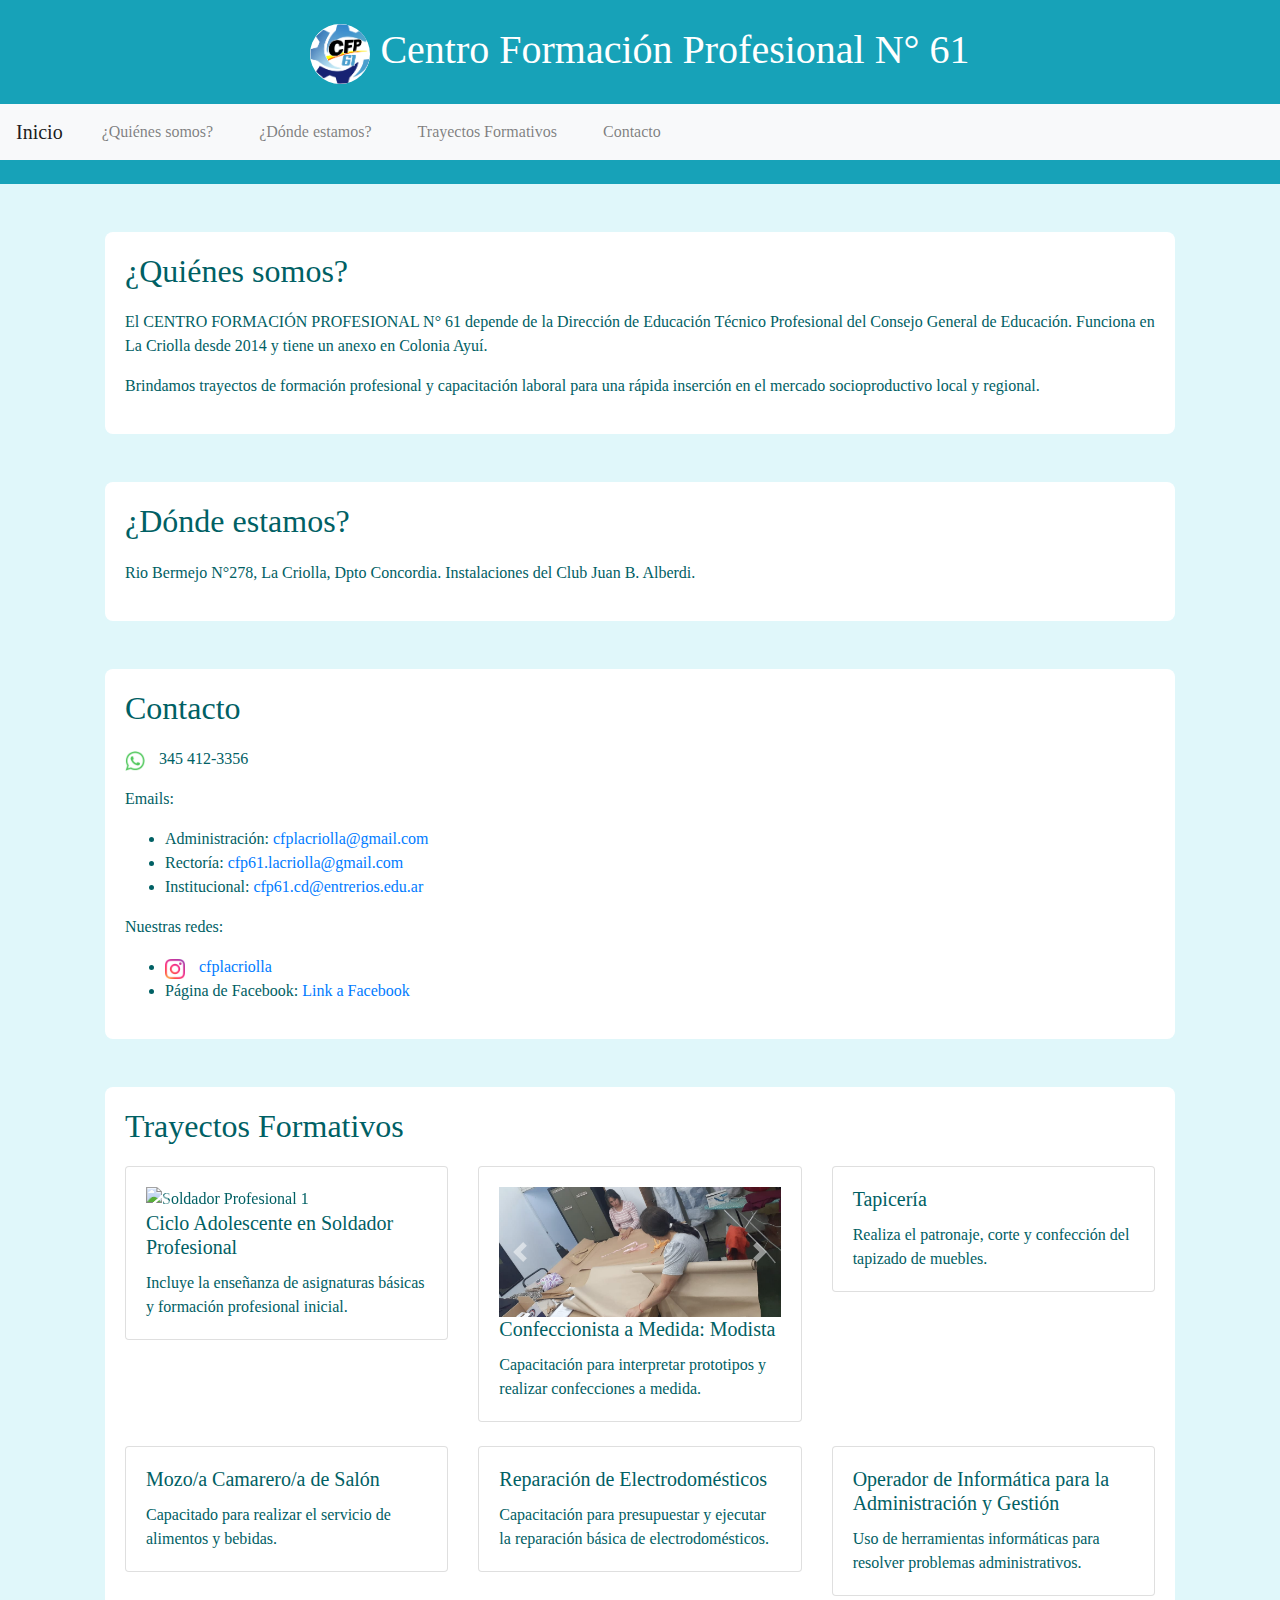
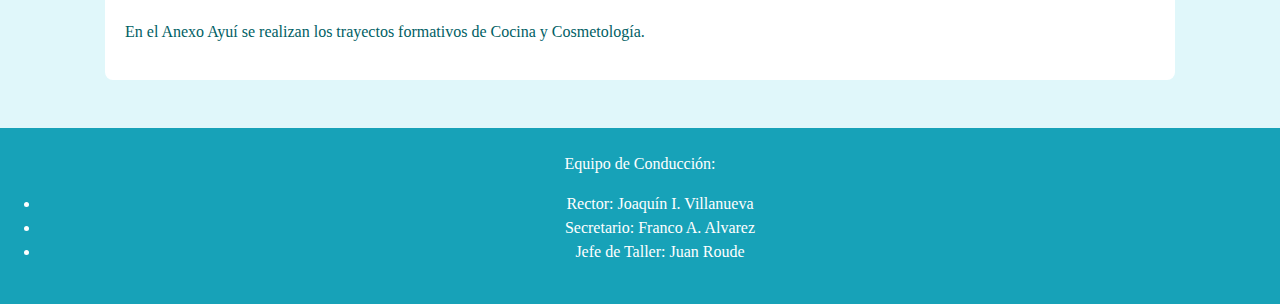
==== index.html @ 00c3df1a "Add files via upload" ====
<!DOCTYPE html>
<html lang="es">
<head>
    <meta charset="UTF-8">
    <meta name="viewport" content="width=device-width, initial-scale=1.0">
    <link href="https://stackpath.bootstrapcdn.com/bootstrap/4.5.2/css/bootstrap.min.css" rel="stylesheet">
    <link rel="stylesheet" href="styles.css">
    <title>Centro Formación Profesional N° 61</title>
</head>
<body>
    <header class="bg-info text-white text-center py-4">
        <h1><img src="./img/Copia de Sin fondo C.bordes CFP61.png" alt="logo del centro de formacion profesional" width="60px" height="60px" id="logo1">
            Centro Formación Profesional N° 61</h1>
        <nav class="navbar navbar-expand-lg navbar-light bg-light">
            <a class="navbar-brand" href="#">Inicio</a>
            <div class="collapse navbar-collapse">
                <ul class="navbar-nav">
                    <li class="nav-item"><a class="nav-link" href="#quienes-somos">¿Quiénes somos?</a></li>
                    <li class="nav-item"><a class="nav-link" href="#donde-estamos">¿Dónde estamos?</a></li>
                    <li class="nav-item"><a class="nav-link" href="#trayectos">Trayectos Formativos</a></li>
                    <li class="nav-item"><a class="nav-link" href="#contacto">Contacto</a></li>
                </ul>
            </div>
        </nav>
    </header>

    <div class="container my-5">
        <section id="quienes-somos">
            <h2>¿Quiénes somos?</h2>
            <p>El CENTRO FORMACIÓN PROFESIONAL N° 61 depende de la Dirección de Educación Técnico Profesional del Consejo General de Educación. Funciona en La Criolla desde 2014 y tiene un anexo en Colonia Ayuí.</p>
            <p>Brindamos trayectos de formación profesional y capacitación laboral para una rápida inserción en el mercado socioproductivo local y regional.</p>
        </section>

        <section id="donde-estamos" class="my-5">
            <h2>¿Dónde estamos?</h2>
            <p>Rio Bermejo N°278, La Criolla, Dpto Concordia. Instalaciones del Club Juan B. Alberdi.</p>
        </section>

        <section id="contacto" class="my-5">
            <h2>Contacto</h2>
             <p><img src="./img/whatsapp.png" height="20px" width="20px"  class="marge"> 345 412-3356</p>
            <p>Emails:</p>
            <ul>
                <li>Administración: <a href="mailto:cfplacriolla@gmail.com">cfplacriolla@gmail.com</a></li>
                <li>Rectoría: <a href="mailto:cfp61.lacriolla@gmail.com">cfp61.lacriolla@gmail.com</a></li>
                <li>Institucional: <a href="mailto:cfp61.cd@entrerios.edu.ar">cfp61.cd@entrerios.edu.ar</a></li>
            </ul>
            <p>Nuestras redes:</p>
            <ul>
                <li><img src="img/Instagram.png" height="20px" width="20px"> <a href="https://instagram.com/cfplacriolla" class="marg">cfplacriolla</a></li>
                <li>Página de Facebook: <a href="#">Link a Facebook</a></li>
            </ul>
        </section>

        <section id="trayectos" class="my-5">
            <h2>Trayectos Formativos</h2>
            <div class="row">
                <div class="col-md-4 mb-4">
                    <div class="card">
                        <div class="card-body">
                            <div id="carouselSoldador" class="carousel slide" data-ride="carousel">
                                <div class="carousel-inner">
                                    <div class="carousel-item active">
                                        <img src="img/soldador1.jpg" class="d-block w-100" alt="Soldador Profesional 1">
                                    </div>
                                    <div class="carousel-item">
                                        <img src="img/soldador2.jpg" class="d-block w-100" alt="Soldador Profesional 2">
                                    </div>
                                </div>
                                <a class="carousel-control-prev" href="#carouselSoldador" role="button" data-slide="prev">
                                    <span class="carousel-control-prev-icon" aria-hidden="true"></span>
                                    <span class="sr-only">Anterior</span>
                                </a>
                                <a class="carousel-control-next" href="#carouselSoldador" role="button" data-slide="next">
                                    <span class="carousel-control-next-icon" aria-hidden="true"></span>
                                    <span class="sr-only">Siguiente</span>
                                </a>
                            </div>
                            <h5 class="card-title">Ciclo Adolescente en Soldador Profesional</h5>
                            <p class="card-text">Incluye la enseñanza de asignaturas básicas y formación profesional inicial.</p>
                        </div>
                    </div>
                </div>
                <div class="col-md-4 mb-4">
                    <div class="card">
                        <div class="card-body">
                            <div id="carouselModista" class="carousel slide" data-ride="carousel">
                                <div class="carousel-inner">
                                    <div class="carousel-item active">
                                        <img src="img/modista2.jpg" class="d-block w-100" alt="Modista 1">
                                    </div>
                                    <div class="carousel-item">
                                        <img src="img/modista3.jpg" class="d-block w-100" alt="Modista 2">
                                    </div>
                                </div>
                                <a class="carousel-control-prev" href="#carouselModista" role="button" data-slide="prev">
                                    <span class="carousel-control-prev-icon" aria-hidden="true"></span>
                                    <span class="sr-only">Anterior</span>
                                </a>
                                <a class="carousel-control-next" href="#carouselModista" role="button" data-slide="next">
                                    <span class="carousel-control-next-icon" aria-hidden="true"></span>
                                    <span class="sr-only">Siguiente</span>
                                </a>
                            </div>
                            <h5 class="card-title">Confeccionista a Medida: Modista</h5>
                            <p class="card-text">Capacitación para interpretar prototipos y realizar confecciones a medida.</p>
                        </div>
                    </div>
                </div>
                <div class="col-md-4 mb-4">
                    <div class="card">
                        <div class="card-body">
                            <h5 class="card-title">Tapicería</h5>
                            <p class="card-text">Realiza el patronaje, corte y confección del tapizado de muebles.</p>
                        </div>
                    </div>
                </div>
                <div class="col-md-4 mb-4">
                    <div class="card">
                        <div class="card-body">
                            <h5 class="card-title">Mozo/a Camarero/a de Salón</h5>
                            <p class="card-text">Capacitado para realizar el servicio de alimentos y bebidas.</p>
                        </div>
                    </div>
                </div>
                <div class="col-md-4 mb-4">
                    <div class="card">
                        <div class="card-body">
                            
                            <h5 class="card-title">Reparación de Electrodomésticos</h5>
                            <p class="card-text">Capacitación para presupuestar y ejecutar la reparación básica de electrodomésticos.</p>
                        </div>
                    </div>
                </div>
                <div class="col-md-4 mb-4">
                    <div class="card">
                        <div class="card-body">
                            <h5 class="card-title">Operador de Informática para la Administración y Gestión</h5>
                            <p class="card-text">Uso de herramientas informáticas para resolver problemas administrativos.</p>
                        </div>
                    </div>
                </div>
            </div>
            <p>En el Anexo Ayuí se realizan los trayectos formativos de Cocina y Cosmetología.</p>
        </section>
    </div>
    <button id="back-to-top" class="btn btn-info" style="display: none; position: fixed; bottom: 30px; right: 30px; border-radius: 50%;">
        ↑
    </button>
    
    <footer class="bg-info text-white text-center py-4">
        <p>Equipo de Conducción:</p>
        <ul>
            <li>Rector: Joaquín I. Villanueva</li>
            <li>Secretario: Franco A. Alvarez</li>
            <li>Jefe de Taller: Juan Roude</li>
        </ul>
    </footer>
    <script src="script.js"></script>
    <script src="https://code.jquery.com/jquery-3.5.1.slim.min.js"></script>
    <script src="https://cdn.jsdelivr.net/npm/@popperjs/core@2.9.2/dist/umd/popper.min.js"></script>
    <script src="https://stackpath.bootstrapcdn.com/bootstrap/4.5.2/js/bootstrap.min.js"></script>
</body>
</html>
---- styles.css ----
body {
    font-family: book-antiqua;
    margin: 0;
    padding: 0;
    background-color: #e0f7fa;
    color: #006064;
}

header {
    background-color: #00acc1;
    color: white;
    padding: 10px 0;
    text-align: center;
}

header nav ul {
    list-style-type: none;
    padding: 0;
}

header nav ul li {
    display: inline;
    margin: 0 15px;
}

header nav ul li a {
    color: white;
    text-decoration: none;
}

h1, h2 {
    margin: 0;
}

section {
    padding: 20px;
    margin: 20px;
    background-color: white;
    border-radius: 8px;
}

footer {
    text-align: center;
    padding: 10px 0;
    background-color: #00acc1;
    color: white;
    position: relative;
    bottom: 0;
    width: 100%;
}

h1, h2 {
    margin-bottom: 20px;
}
html {
    scroll-behavior: smooth;
}
#back-to-top {
    font-size: 24px; 
    width: 50px;
    height: 50px;
    border: none;
    color: white;
    background-color: #00acc1;
    border-radius: 50%; 
    position: fixed; 
    bottom: 30px; 
    right: 30px; 
    cursor: pointer;
    transition: opacity 0.3s, transform 0.3s; 
    display: flex; 
    justify-content: center;
    align-items: center; 
}
@keyframes animacion {
    0% {background-color: red;}
    25%{background-color: orange;}
    50%{background-color: blue;}
    75%{background-color: green;}
    100%{background-color: red;}
}
#back-to-top:hover {
    animation: animacion infinite forwards;
    opacity: 0.8; 
    transform: scale(1.2);
    color: black; 
}

#logo1{
    background-color: white;
    border-radius: 50%;
}
.marg{
    margin-left: 10px;
}
.marge{
    margin-right: 10px;
}
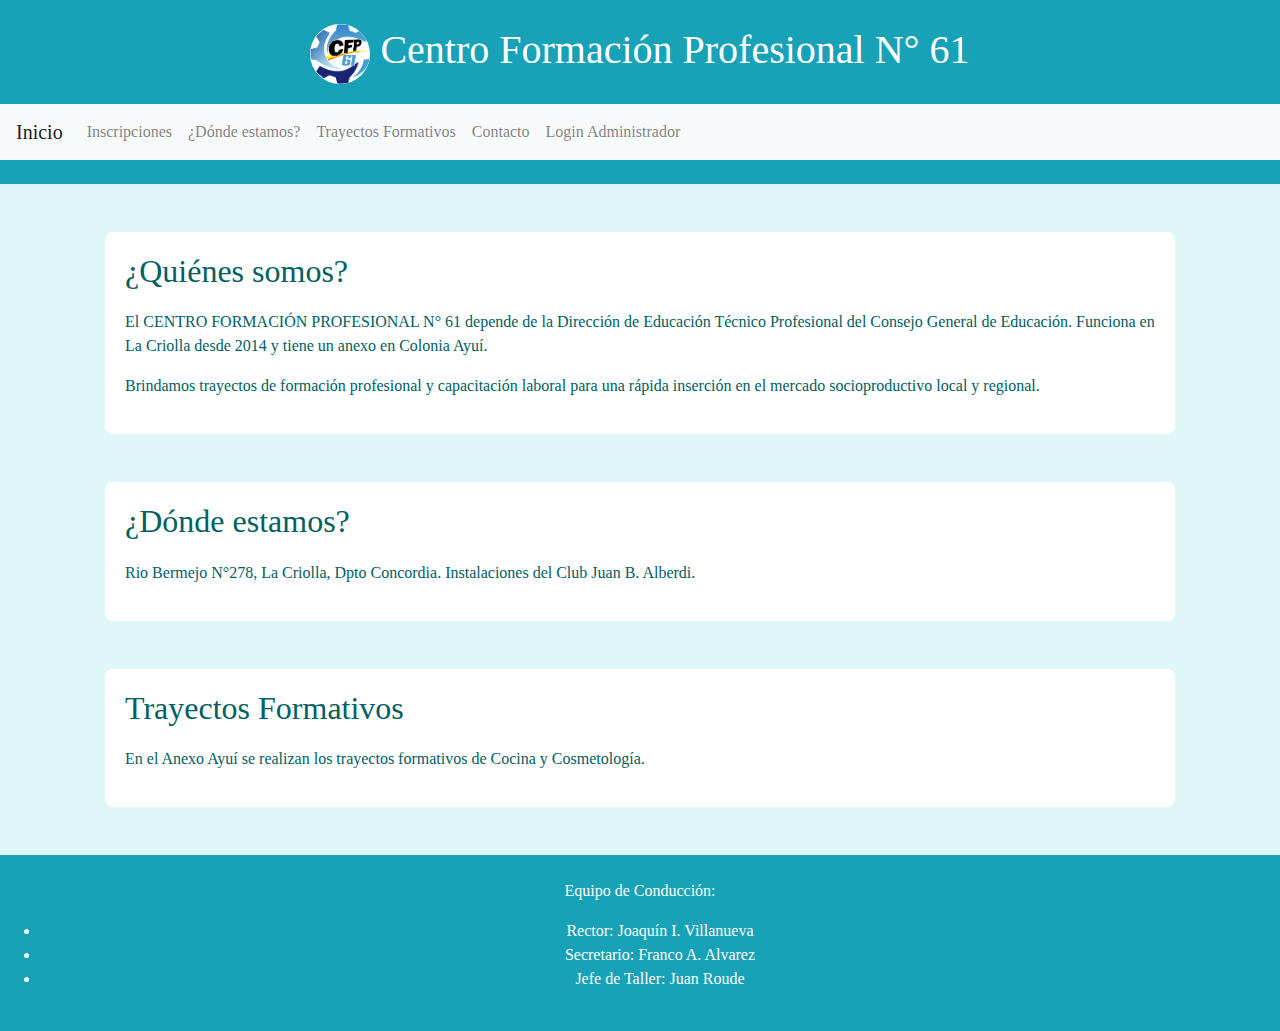
==== commit 3afd5490: "Add files via upload" ====
--- a/index.html
+++ b/index.html
@@ -1,5 +1,6 @@
 <!DOCTYPE html>
 <html lang="es">
+
 <head>
     <meta charset="UTF-8">
     <meta name="viewport" content="width=device-width, initial-scale=1.0">
@@ -7,28 +8,35 @@
     <link rel="stylesheet" href="styles.css">
     <title>Centro Formación Profesional N° 61</title>
 </head>
+
 <body>
-    <header class="bg-info text-white text-center py-4">
-        <h1><img src="./img/Copia de Sin fondo C.bordes CFP61.png" alt="logo del centro de formacion profesional" width="60px" height="60px" id="logo1">
+    <div class="bg-info text-white text-center py-4">
+        <h1><img src="./img/Copia de Sin fondo C.bordes CFP61.png" alt="logo del centro de formacion profesional"
+                width="60px" height="60px" id="logo1">
             Centro Formación Profesional N° 61</h1>
         <nav class="navbar navbar-expand-lg navbar-light bg-light">
             <a class="navbar-brand" href="#">Inicio</a>
             <div class="collapse navbar-collapse">
                 <ul class="navbar-nav">
-                    <li class="nav-item"><a class="nav-link" href="#quienes-somos">¿Quiénes somos?</a></li>
+                    <li class="nav-item"><a class="nav-link" href="./Inscripcion/inscripciones.html">Inscripciones</a>
+                    </li>
                     <li class="nav-item"><a class="nav-link" href="#donde-estamos">¿Dónde estamos?</a></li>
                     <li class="nav-item"><a class="nav-link" href="#trayectos">Trayectos Formativos</a></li>
                     <li class="nav-item"><a class="nav-link" href="#contacto">Contacto</a></li>
+                    <li class="nav-item"><a class="nav-link" href="#" data-toggle="modal"
+                            data-target="#adminLoginModal">Login Administrador</a></li>
                 </ul>
             </div>
         </nav>
-    </header>
+    </div>
 
     <div class="container my-5">
         <section id="quienes-somos">
             <h2>¿Quiénes somos?</h2>
-            <p>El CENTRO FORMACIÓN PROFESIONAL N° 61 depende de la Dirección de Educación Técnico Profesional del Consejo General de Educación. Funciona en La Criolla desde 2014 y tiene un anexo en Colonia Ayuí.</p>
-            <p>Brindamos trayectos de formación profesional y capacitación laboral para una rápida inserción en el mercado socioproductivo local y regional.</p>
+            <p>El CENTRO FORMACIÓN PROFESIONAL N° 61 depende de la Dirección de Educación Técnico Profesional del
+                Consejo General de Educación. Funciona en La Criolla desde 2014 y tiene un anexo en Colonia Ayuí.</p>
+            <p>Brindamos trayectos de formación profesional y capacitación laboral para una rápida inserción en el
+                mercado socioproductivo local y regional.</p>
         </section>
 
         <section id="donde-estamos" class="my-5">
@@ -36,129 +44,195 @@
             <p>Rio Bermejo N°278, La Criolla, Dpto Concordia. Instalaciones del Club Juan B. Alberdi.</p>
         </section>
 
-        <section id="contacto" class="my-5">
-            <h2>Contacto</h2>
-             <p><img src="./img/whatsapp.png" height="20px" width="20px"  class="marge"> 345 412-3356</p>
-            <p>Emails:</p>
-            <ul>
-                <li>Administración: <a href="mailto:cfplacriolla@gmail.com">cfplacriolla@gmail.com</a></li>
-                <li>Rectoría: <a href="mailto:cfp61.lacriolla@gmail.com">cfp61.lacriolla@gmail.com</a></li>
-                <li>Institucional: <a href="mailto:cfp61.cd@entrerios.edu.ar">cfp61.cd@entrerios.edu.ar</a></li>
-            </ul>
-            <p>Nuestras redes:</p>
-            <ul>
-                <li><img src="img/Instagram.png" height="20px" width="20px"> <a href="https://instagram.com/cfplacriolla" class="marg">cfplacriolla</a></li>
-                <li>Página de Facebook: <a href="#">Link a Facebook</a></li>
-            </ul>
-        </section>
-
         <section id="trayectos" class="my-5">
             <h2>Trayectos Formativos</h2>
-            <div class="row">
-                <div class="col-md-4 mb-4">
-                    <div class="card">
-                        <div class="card-body">
-                            <div id="carouselSoldador" class="carousel slide" data-ride="carousel">
-                                <div class="carousel-inner">
-                                    <div class="carousel-item active">
-                                        <img src="img/soldador1.jpg" class="d-block w-100" alt="Soldador Profesional 1">
-                                    </div>
-                                    <div class="carousel-item">
-                                        <img src="img/soldador2.jpg" class="d-block w-100" alt="Soldador Profesional 2">
-                                    </div>
-                                </div>
-                                <a class="carousel-control-prev" href="#carouselSoldador" role="button" data-slide="prev">
-                                    <span class="carousel-control-prev-icon" aria-hidden="true"></span>
-                                    <span class="sr-only">Anterior</span>
-                                </a>
-                                <a class="carousel-control-next" href="#carouselSoldador" role="button" data-slide="next">
-                                    <span class="carousel-control-next-icon" aria-hidden="true"></span>
-                                    <span class="sr-only">Siguiente</span>
-                                </a>
-                            </div>
-                            <h5 class="card-title">Ciclo Adolescente en Soldador Profesional</h5>
-                            <p class="card-text">Incluye la enseñanza de asignaturas básicas y formación profesional inicial.</p>
-                        </div>
-                    </div>
-                </div>
-                <div class="col-md-4 mb-4">
-                    <div class="card">
-                        <div class="card-body">
-                            <div id="carouselModista" class="carousel slide" data-ride="carousel">
-                                <div class="carousel-inner">
-                                    <div class="carousel-item active">
-                                        <img src="img/modista2.jpg" class="d-block w-100" alt="Modista 1">
-                                    </div>
-                                    <div class="carousel-item">
-                                        <img src="img/modista3.jpg" class="d-block w-100" alt="Modista 2">
-                                    </div>
-                                </div>
-                                <a class="carousel-control-prev" href="#carouselModista" role="button" data-slide="prev">
-                                    <span class="carousel-control-prev-icon" aria-hidden="true"></span>
-                                    <span class="sr-only">Anterior</span>
-                                </a>
-                                <a class="carousel-control-next" href="#carouselModista" role="button" data-slide="next">
-                                    <span class="carousel-control-next-icon" aria-hidden="true"></span>
-                                    <span class="sr-only">Siguiente</span>
-                                </a>
-                            </div>
-                            <h5 class="card-title">Confeccionista a Medida: Modista</h5>
-                            <p class="card-text">Capacitación para interpretar prototipos y realizar confecciones a medida.</p>
-                        </div>
-                    </div>
-                </div>
-                <div class="col-md-4 mb-4">
-                    <div class="card">
-                        <div class="card-body">
-                            <h5 class="card-title">Tapicería</h5>
-                            <p class="card-text">Realiza el patronaje, corte y confección del tapizado de muebles.</p>
-                        </div>
-                    </div>
-                </div>
-                <div class="col-md-4 mb-4">
-                    <div class="card">
-                        <div class="card-body">
-                            <h5 class="card-title">Mozo/a Camarero/a de Salón</h5>
-                            <p class="card-text">Capacitado para realizar el servicio de alimentos y bebidas.</p>
-                        </div>
-                    </div>
-                </div>
-                <div class="col-md-4 mb-4">
-                    <div class="card">
-                        <div class="card-body">
-                            
-                            <h5 class="card-title">Reparación de Electrodomésticos</h5>
-                            <p class="card-text">Capacitación para presupuestar y ejecutar la reparación básica de electrodomésticos.</p>
-                        </div>
-                    </div>
-                </div>
-                <div class="col-md-4 mb-4">
-                    <div class="card">
-                        <div class="card-body">
-                            <h5 class="card-title">Operador de Informática para la Administración y Gestión</h5>
-                            <p class="card-text">Uso de herramientas informáticas para resolver problemas administrativos.</p>
-                        </div>
-                    </div>
-                </div>
+            <div class="row" id="courses-container">
+                <!-- Los cursos se cargarán aquí -->
             </div>
             <p>En el Anexo Ayuí se realizan los trayectos formativos de Cocina y Cosmetología.</p>
         </section>
-    </div>
-    <button id="back-to-top" class="btn btn-info" style="display: none; position: fixed; bottom: 30px; right: 30px; border-radius: 50%;">
+
+        <section id="create-course" class="my-5" style="display: none;">
+            <h2>Crear/Actualizar Curso</h2>
+            <form id="create-course-form">
+                <div class="form-group">
+                    <label for="course-name">Nombre del Curso:</label>
+                    <input type="text" class="form-control" id="course-name" required>
+                </div>
+                <div class="form-group">
+                    <label for="course-description">Descripción del Curso:</label>
+                    <textarea class="form-control" id="course-description" required></textarea>
+                </div>
+                <div class="form-group">
+                    <label for="course-image">Imagen del Curso:</label>
+                    <input type="file" class="form-control-file" id="course-image" accept="image/*">
+                </div>
+                <button type="submit" class="btn btn-success" id="submit-button">Crear Curso</button>
+            </form>
+        </section>
+    </div>
+
+    <!-- Modal de Login de Administrador -->
+    <div class="modal fade" id="adminLoginModal" tabindex="-1" role="dialog" aria-labelledby="adminLoginModalLabel" aria-hidden="true">
+        <div class="modal-dialog" role="document">
+            <div class="modal-content">
+                <div class="modal-header">
+                    <h5 class="modal-title" id="adminLoginModalLabel">Login Administrador</h5>
+                    <button type="button" class="close" data-dismiss="modal" aria-label="Close">
+                        <span aria-hidden="true">&times;</span>
+                    </button>
+                </div>
+                <div class="modal-body">
+                    <form id="admin-login-form">
+                        <div class="form-group">
+                            <label for="admin-username">Usuario:</label>
+                            <input type="text" class="form-control" id="admin-username" required>
+                        </div>
+                        <div class="form-group">
+                            <label for="admin-password">Contraseña:</label>
+                            <input type="password" class="form-control" id="admin-password" required>
+                        </div>
+                        <button type="submit" class="btn btn-primary">Iniciar Sesión</button>
+                    </form>
+                </div>
+            </div>
+        </div>
+    </div>
+
+    
+    <button id="back-to-top" class="btn btn-info"
+        style="display: none; position: fixed; bottom: 30px; right: 30px; border-radius: 50%;">
         ↑
     </button>
-    
-    <footer class="bg-info text-white text-center py-4">
+
+    <div class="bg-info text-white text-center py-4">
         <p>Equipo de Conducción:</p>
         <ul>
-            <li>Rector: Joaquín I. Villanueva</li>
+            <li>Rector: Joaquín I. Villanueva 
             <li>Secretario: Franco A. Alvarez</li>
             <li>Jefe de Taller: Juan Roude</li>
         </ul>
-    </footer>
-    <script src="script.js"></script>
+    </div>
+
+    <script>
+        let courses = JSON.parse(localStorage.getItem('courses')) || [];
+        let editingCourseId = null;
+        let isAdminLoggedIn = false; // Variable para controlar el estado de autenticación
+
+        document.getElementById('admin-login-form').addEventListener('submit', function (event) {
+            event.preventDefault();
+            const username = document.getElementById('admin-username').value;
+            const password = document.getElementById('admin-password').value;
+
+            if (username === 'admin' && password === 'password') {
+                isAdminLoggedIn = true; // Cambiar el estado a autenticado
+                document.getElementById('create-course').style.display = 'block';
+                $('#adminLoginModal').modal('hide');
+                renderCourses();
+            } else {
+                alert('Credenciales incorrectas. Inténtalo de nuevo.');
+            }
+        });
+
+        document.getElementById('create-course-form').addEventListener('submit', function (event) {
+            event.preventDefault();
+            const courseName = document.getElementById('course-name').value;
+            const courseDescription = document.getElementById('course-description').value;
+            const courseImage = document.getElementById('course-image').files[0];
+
+            if (editingCourseId) {
+                const courseIndex = courses.findIndex(course => course.id === editingCourseId);
+                courses[courseIndex].name = courseName;
+                courses[courseIndex].description = courseDescription;
+                if (courseImage) {
+                    courses[courseIndex].image = URL.createObjectURL(courseImage);
+                }
+                editingCourseId = null;
+                document.getElementById('submit-button').textContent = 'Crear Curso';
+            } else {
+                const courseId = courses.length + 1;
+                const course = { id: courseId, name: courseName, description: courseDescription, image: URL.createObjectURL(courseImage) };
+                courses.push(course);
+            }
+            localStorage.setItem('courses', JSON.stringify(courses));
+            renderCourses();
+            document.getElementById('create-course-form').reset();
+        });
+
+        function renderCourses() {
+            const courseContainer = document.getElementById('courses-container');
+            courseContainer.innerHTML = '';
+            courses.forEach(course => {
+                const courseElement = document.createElement('div');
+                courseElement.classList.add('col-md-4');
+                courseElement.innerHTML = `
+                    <div class="card mb-4">
+                        <img src="${course.image}" class="card-img-top" alt="${course.name}">
+                        <div class="card-body">
+                            <h5 class="card-title">${course.name}</h5>
+                            <p class="card-text">${course.description}</p>
+                            ${isAdminLoggedIn ? `
+                                <button class="btn btn-warning" onclick="editCourse(${course.id})">Editar</button>
+                                <button class="btn btn-danger" onclick="confirmDeleteCourse(${course.id})">Eliminar</button>
+                            ` : ''}
+                        </div>
+                    </div>
+                `;
+                courseContainer.appendChild(courseElement);
+            });
+        }
+
+        function confirmDeleteCourse(id) {
+            if (confirm('¿Estás seguro de que deseas eliminar este curso?')) {
+                deleteCourse(id);
+            }
+        }
+
+        function deleteCourse(id) {
+            courses = courses.filter(course => course.id !== id);
+            localStorage.setItem('courses', JSON.stringify(courses));
+            renderCourses();
+        }
+
+        function editCourse(id) {
+            const course = courses.find(course => course.id === id);
+            if (course) {
+                document.getElementById('course-name').value = course.name;
+                document.getElementById('course-description').value = course.description;
+                editingCourseId = id;
+                document.getElementById('submit-button').textContent = 'Actualizar Curso';
+            }
+        }
+
+        // Cargar cursos al iniciar la página
+        window.onload = function() {
+            renderCourses();
+        };
+    </script>
+
+    <script>
+        window.onscroll = function() {
+    const button = document.getElementById('back-to-top');
+    if (document.body.scrollTop > 100 || document.documentElement.scrollTop > 100) {
+        button.style.display = "flex"; 
+    } else {
+        button.style.display = "none";
+    }
+};
+
+document.getElementById('back-to-top').onclick = function() {
+    window.scrollTo({
+        top: 0,
+        behavior: 'smooth' 
+    });
+};
+
+    </script>
+
     <script src="https://code.jquery.com/jquery-3.5.1.slim.min.js"></script>
     <script src="https://cdn.jsdelivr.net/npm/@popperjs/core@2.9.2/dist/umd/popper.min.js"></script>
     <script src="https://stackpath.bootstrapcdn.com/bootstrap/4.5.2/js/bootstrap.min.js"></script>
+    <link src="script.js">
 </body>
-</html>
+
+</html>--- a/styles.css
+++ b/styles.css
@@ -96,3 +96,11 @@
 .marge{
     margin-right: 10px;
 }
+a{
+    text-decoration: none;
+    color: #006064;
+}
+a:hover{
+    text-decoration: none;
+
+}